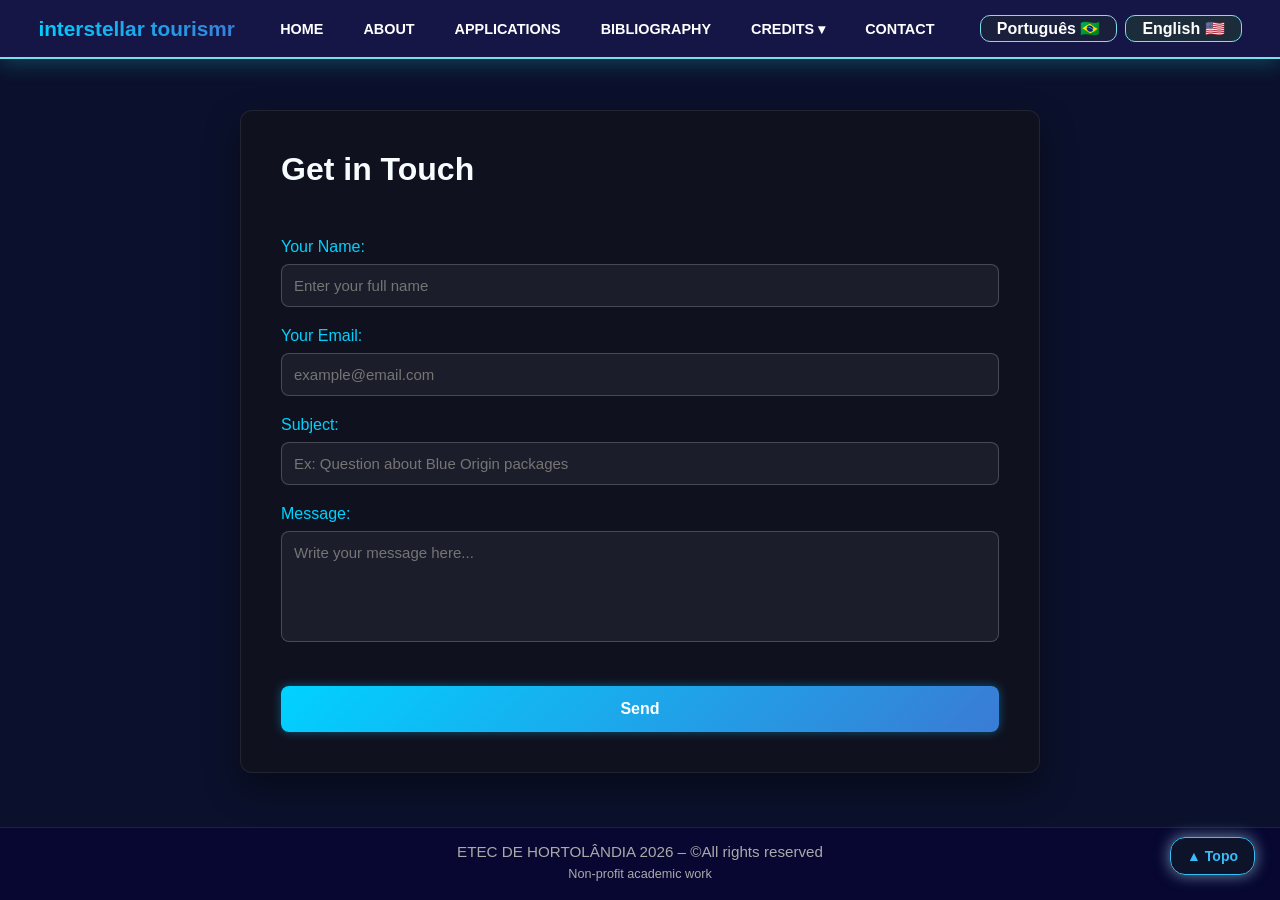
==== contatoeng.html @ 0a09ecd4 "Update contatoeng.html" ====
<!DOCTYPE html>
<html lang="en">
<head>
  <meta charset="UTF-8">
  <meta name="viewport" content="width=device-width, initial-scale=1.0">
  <title>Interstellar Tourism - Contact</title>
  <link rel="icon" href="img/astronautasemfundo.png" type="image/png">
  <link rel="stylesheet" href="style.css">
</head>
<body id="inicio">

  <header>
        <div class="logo">interstellar tourismr</div>
        
        <nav>
          <ul>
                <li><a href="indexeng.html">HOME</a></li>
                <li><a href="sobreeng.html">ABOUT</a></li>
                <li><a href="aplicacoeseng.html">APPLICATIONS</a></li>
                <li><a href="bibliografiaeng.html">BIBLIOGRAPHY</a></li>

                <li class="dropdown">
                    <a href="#" class="active">CREDITS ▾</a>
                    <ul class="dropdown-menu">
                        <li><a href="orientaoreseng.html">Advisors</a></li>
                        <li><a href="desenvolvedoreseng.html">Developers</a></li>
                    </ul>
                </li>

                <li><a href="contatoeng.html">CONTACT</a></li>
            </ul>
        </nav>
        <div class="lang-container">
            <a href="desenvolvedores.html" class="btn-idioma">Português 🇧🇷</a>
            <a href="desenvolvedoreseng.html" class="btn-idioma2">English 🇺🇸</a>
        </div>
    </header>
  <main>
    <section class="content-section card-style">
      <h2>Get in Touch</h2>
      <form id="formContato" style="margin-top: 25px;">
        
        <div style="margin-bottom: 20px;">
          <label for="nome" style="display: block; margin-bottom: 8px; font-weight: 500; color: #00d2ff;">Your Name:</label>
          <input type="text" id="nome" name="nome" required placeholder="Enter your full name" style="width: 100%; padding: 12px; border-radius: 8px; border: 1px solid rgba(255,255,255,0.2); background: rgba(255,255,255,0.05); color: #fff; font-size: 15px;">
        </div>

        <div style="margin-bottom: 20px;">
          <label for="email" style="display: block; margin-bottom: 8px; font-weight: 500; color: #00d2ff;">Your Email:</label>
          <input type="email" id="email" name="email" required placeholder="example@email.com" style="width: 100%; padding: 12px; border-radius: 8px; border: 1px solid rgba(255,255,255,0.2); background: rgba(255,255,255,0.05); color: #fff; font-size: 15px;">
        </div>

        <div style="margin-bottom: 20px;">
          <label for="assunto" style="display: block; margin-bottom: 8px; font-weight: 500; color: #00d2ff;">Subject:</label>
          <input type="text" id="assunto" name="assunto" required placeholder="Ex: Question about Blue Origin packages" style="width: 100%; padding: 12px; border-radius: 8px; border: 1px solid rgba(255,255,255,0.2); background: rgba(255,255,255,0.05); color: #fff; font-size: 15px;">
        </div>

        <div style="margin-bottom: 25px;">
          <label for="mensagem" style="display: block; margin-bottom: 8px; font-weight: 500; color: #00d2ff;">Message:</label>
          <textarea id="mensagem" name="mensagem" rows="5" required placeholder="Write your message here..." style="width: 100%; padding: 12px; border-radius: 8px; border: 1px solid rgba(255,255,255,0.2); background: rgba(255,255,255,0.05); color: #fff; font-size: 15px; resize: none;"></textarea>
        </div>

        <button type="submit" class="btn-oficial" style="cursor: pointer; width: 100%; padding: 14px; font-size: 16px; font-weight: bold; border: none; border-radius: 8px; background: linear-gradient(135deg, #00d2ff, #3a7bd5); color: white; transition: opacity 0.3s ease;">
          Send
        </button>

      </form>

      <div id="mensagemSucesso" style="display: none; margin-top: 20px; padding: 15px; background: rgba(0, 255, 128, 0.15); border: 1px solid #00ff80; color: #00ff80; border-radius: 8px; text-align: center; font-weight: 500;">
        Message sent successfully! Thank you for contacting us.
      </div>

    </section>
  </main>

  <footer>
    <p>ETEC DE HORTOLÂNDIA 2026 – ©All rights reserved</p>
    <p><small>Non-profit academic work</small></p>
  </footer>
    <a href="#inicio" id="btnTopo" class="btn-topo" title="Voltar ao início">▲ Topo</a>
  <script>
    document.getElementById('formContato').addEventListener('submit', function(event) {
      event.preventDefault();

      const aviso = document.getElementById('mensagemSucesso');
      aviso.style.display = 'block';

      this.reset();

      setTimeout(function() {
        aviso.style.display = 'none';
      }, 5000);
    });
  </script>

</body>
</html>
---- style.css ----
* {
  margin: 0;
  padding: 0;
  box-sizing: border-box;
  font-family: 'Segoe UI', Tahoma, Geneva, Verdana, sans-serif;
  scroll-behavior: smooth;
}

html {
  height: 100%;
  scroll-behavior: smooth;
}

body {
  margin: 0;
  padding: 0;
  min-height: 100%;
  display: flex;
  flex-direction: column;
  background: #0b112c;
  color: #f1f1f1;
  font-family: 'Segoe UI', Tahoma, Geneva, Verdana, sans-serif;
}

main {
  flex: 1; 
  padding-top: 70px;
}

header {
  background: rgba(26, 25, 80, 0.739);
  backdrop-filter: blur(10px);
  position: fixed;
  top: 0;
  width: 100%;
  display: flex;
  justify-content: space-between;
  align-items: center;
  padding: 15px 3%;
  box-shadow: 0 5px 20px rgba(34, 208, 214, 0.25);
  z-index: 1000;
  border-bottom: 2.5px solid #7adeeb;
}

.logo {
  font-size: 1.3rem;
  font-weight: bold;
  background: linear-gradient(45deg, #00d2ff, #3a7bd5);
  background-clip: text;
  -webkit-background-clip: text;
  -webkit-text-fill-color: transparent;
  white-space: nowrap;
}
header nav {
  flex: 3;
  display: flex;
  justify-content: center; 
}

nav ul {
  display: flex;
  list-style: none;
  gap: 12px;
}

nav a {
  color: #fff;
  text-decoration: none;
  font-weight: 600;
  font-size: 0.9rem;
  padding: 8px 14px;
  border-radius: 10px;
  transition: all 0.3s ease;
}

nav a:hover {
  background: #1d1b98;
  box-shadow: 0 0 15px #9e9ac4;
}

nav ul li.dropdown {
  position: relative;
}

nav ul li.dropdown .dropdown-menu {
  display: none;
  position: absolute;
  top: 100%;
  left: 50%;
  transform: translateX(-50%);
  background-color: rgba(10, 10, 20, 0.95);
  backdrop-filter: blur(8px);
  list-style: none;
  padding: 8px 0;
  min-width: 180px;
  box-shadow: 0px 10px 25px rgba(0, 0, 0, 0.5);
  border-radius: 8px;
  border: 1px solid rgba(255, 255, 255, 0.1);
  z-index: 1000;
}

nav ul li.dropdown .dropdown-menu li {
  display: block;
  width: 100%;
  margin: 0;
}

nav ul li.dropdown .dropdown-menu li a {
  padding: 10px 18px;
  display: block;
  color: #ffffff;
  text-decoration: none;
  font-size: 14px;
  font-weight: 500;
  text-align: left;
  transition: all 0.3s ease;
  white-space: nowrap;
}

nav ul li.dropdown .dropdown-menu li a:hover {
  background: linear-gradient(135deg, #00d2ff, #3a7bd5);
  color: #ffffff;
  padding-left: 22px; 
}

nav ul li.dropdown:hover .dropdown-menu {
  display: block;
  animation: fadeInDropdown 0.3s ease forwards;
}

@keyframes fadeInDropdown {
  from {
    opacity: 0;
    transform: translateX(-50%) translateY(10px);
  }
  to {
    opacity: 1;
    transform: translateX(-50%) translateY(0);
  }
}

.lang-container {
  display: flex;
  gap: 8px;
  align-items: center;
}

.btn-idioma {
  display: inline-block;
  background-color: rgba(31, 41, 55, 0.603);
  color: #ffffff;
  border: 1px solid #7adeeb;
  padding: 0.20rem 1rem;
  border-radius: 10px;
  text-decoration: none;
  font-size: 1rem;
  font-weight: 600;
  cursor: pointer;
  transition: all 0.3s ease;
}

.btn-idioma:hover {
  background-color: #5cc445;
  box-shadow: 0 0 10px #7adeeb;
  transform: translateY(-2px);
}

.btn-idioma2 {
  display: inline-block;
  background-color: rgba(31, 50, 55, 0.8);
  color: #ffffff;
  border: 1px solid #7adeeb;
  padding: 0.20rem 1rem;
  border-radius: 10px;
  text-decoration: none;
  font-size: 1rem;
  font-weight: 600;
  cursor: pointer;
  transition: all 0.3s ease;
}

.btn-idioma2:hover {
  background-color: #4745c4;
  box-shadow: 0 0 10px #7adeeb;
  transform: translateY(-2px);
}

.btn-saibamais {
  display: inline-block;
  background-color: rgba(79, 98, 124, 0.63);
  color: #ffffff;
  border: 1px solid #7adeeb;
  padding: 6px 10px;
  margin-top: 10px;
  border-radius: 10px;
  text-decoration: none;
  font-weight: 600;
  cursor: pointer;
  transition: all 0.3s ease;
}

.btn-saibamais:hover {
  background-color: #4745c4;
  box-shadow: 0 0 10px #7adeeb;
  transform: translateY(-2px);
}

.btn-link {
  display: inline-block;
  background-color: rgba(63, 14, 131, 0.63);
  color: #ffffff;
  border: 1px solid #4a8e976a;
  padding: 6px 10px;
  margin-top: 10px;
  border-radius: 10px;
  text-decoration: none;
  font-weight: 600;
  cursor: pointer;
  transition: all 0.3s ease;
}

.btn-link:hover {
  background-color: #4745c4;
  box-shadow: 0 0 10px #7adeeb;
  transform: translateY(-2px);
}

.btn {
  padding: 12px 25px;
  background: linear-gradient(45deg, #3328ca, #00eeff);
  color: #fff;
  border: none;
  border-radius: 20px;
  font-weight: bold;
  cursor: pointer;
  align-self: flex-start;
  transition: 0.3s;
}

.btn:hover {
  box-shadow: 0 0 15px #b0b6cf;
  transform: scale(1.02);
}

.btn-info {
  background: linear-gradient(135deg, #00c3fe, #1e0bc9);
  color: #ffffff;
  border: none;
  padding: 10px 18px;
  border-radius: 6px;
  cursor: pointer;
  font-weight: bold;
  transition: opacity 0.3s ease;
  align-self: center;
}

.btn-info:hover {
  opacity: 0.85;
}

.btn-oficial {
  display: inline-block;
  margin-top: 15px;
  padding: 10px 20px;
  background: linear-gradient(135deg, #00c3fe, #1e0bc9);
  color: #ffffff;
  text-decoration: none;
  border-radius: 8px;
  font-weight: bold;
  text-align: center;
  transition: all 0.3s ease;
  box-shadow: 0 0 10px rgba(0, 195, 254, 0.4);
}

.btn-oficial:hover {
  background: linear-gradient(135deg, #1e0bc9, #00c3fe);
  transform: translateY(-2px);
  box-shadow: 0 0 15px rgba(0, 195, 254, 0.8);
  color: #ffffff; 
}

.btn-topo {
  position: fixed;
  bottom: 25px;
  right: 25px;
  z-index: 999;
  background: rgba(15, 23, 42, 0.85);
  color: #38bdf8;
  border: 1px solid #38bdf8;
  padding: 10px 16px;
  border-radius: 15px;
  text-decoration: none;
  font-weight: bold;
  font-size: 14px;
  box-shadow: 0 0 15px rgba(158, 202, 220, 0.689);
  transition: all 0.3s ease;
  display: flex;
  align-items: center;
  gap: 6px;
}

.btn-topo:hover {
  background: #38bdf8;
  color: #0f172a;
  box-shadow: 0 0 25px rgba(56, 189, 248, 0.7);
  transform: translateY(-3px);
}

.carousel-container {
  position: relative;
  max-width: 100%;
  height: 435px;
  overflow: hidden;
  box-shadow: 0 10px 30px rgba(0,0,0,0.5);
}

.carousel-slide {
  display: none;
  height: 100%;
}

.carousel-slide img {
  width: 100%;
  height: 435px;
  object-fit: cover;
}

.carousel-caption {
  position: absolute;
  bottom: 30px;
  left: 5%;
  background: rgba(13, 2, 33, 0.85);
  padding: 15px 25px;
  border-radius: 10px;
  border-left: 5px solid #414df1;
}

.carousel-caption h2 {
  color: #a9a63b;
  font-size: 1.8rem;
}

.prev, .next {
  cursor: pointer;
  position: absolute;
  top: 50%;
  transform: translateY(-50%);
  padding: 14px;
  color: white;
  font-weight: bold;
  font-size: 18px;
  border: none;
  background: rgba(0, 0, 0, 0.5);
  border-radius: 50%;
  user-select: none;
  transition: 0.3s;
}

.next { right: 15px; }
.prev { left: 15px; }

.prev:hover, .next:hover {
  background: #ffee00;
}

.fade {
  animation: fadeEffect 1.5s;
}

@keyframes fadeEffect {
  from { opacity: 0.4; }
  to { opacity: 1; }
}

.home-intro {
  text-align: center;
  max-width: 900px;
  margin: 30px auto 10px;
  padding: 0 20px;
}

.home-intro h2 {
  color: #62c2e8;
  text-decoration-color: #ffffff;
  margin-bottom: 10px;
}

.home-cards {
  display: flex;
  justify-content: center;
  gap: 20px;
  padding: 30px 5%;
  flex-wrap: wrap;
}

h3 {
  color: #fff700;
  margin-bottom: 10px; 
}

.card-item {
  background: rgba(255, 255, 255, 0.05);
  border: 1px solid rgba(24, 201, 207, 0.577);
  border-radius: 10px;
  padding: 20px;
  box-shadow: #144e85ed 0px 4px 15px;
  width: 280px;
  text-align: center;
  transition: transform 0.3s;
}

.card-item:hover {
  transform: translateY(-8px);
  border-color: #00ffea;
}

.card-icon {
  font-size: 2.5rem;
  display: block;
  margin-bottom: 8px;
}

.content-section {
  padding: 40px 8%;
  max-width: 1100px;
  margin: 40px auto;
  text-decoration: none;
}

.card-style {
  background: rgba(255, 255, 255, 0.04);
  border-radius: 12px;
  border: 1px solid rgba(255, 255, 255, 0.1);
}

.content-section.card-style {
  background: rgba(18, 18, 30, 0.85);
  border: 1px solid rgba(255, 255, 255, 0.08);
  border-radius: 12px;
  padding: 40px;
  max-width: 800px;
  margin: 40px auto;
  box-shadow: 0 15px 35px rgba(0, 0, 0, 0.4);
  color: #e0e0e0;
}

.content-section h2 {
  font-size: 2rem;
  color: #ffffff;
  display: inline-block;
  margin-bottom: 20px;
  padding-left: 145px;
}

.content-section.card-style h2 {
  font-size: 2rem;
  color: #f6fdff;
  margin-bottom: 25px;
  padding-right: 160px;
  padding-left: 0;
}

.content-section h3 {
  font-size: 1.25rem;
  color: #ffffff;
  margin-bottom: 15px;
}

.content-section ul, .content-section p {
  line-height: 1.7;
  color: #ebecd4;
}

.content-section ul {
  margin-left: 20px;
}

.apps-grid {
  display: grid;
  grid-template-columns: repeat(auto-fit, minmax(450px, 1fr));
  gap: 20px;
  margin-top: 20px;
}

.app-card {
  background: rgba(13, 2, 33, 0.6);
  padding: 20px;
  padding-right: 100px;
  border-radius: 10px;
  border-left: 4px solid #0099ff;
}

.app-card3 {
  background: rgba(13, 2, 33, 0.6);
  padding: 20px;
  border-radius: 10px;
  border-left: 4px solid #0099ff;
}

.app-card h4 {
  color: #ffffff;
  margin-bottom: 8px;
}

.credits-container {
  display: flex;
  gap: 30px;
  flex-wrap: wrap;
  margin-top: 15px;
}

.creditos-card {
  background: rgba(255, 255, 255, 0.03);
  border-left: 4px solid #00d2ff;
  padding: 15px 20px;
  margin-bottom: 15px;
  border-radius: 0 8px 8px 0;
  transition: transform 0.2s ease;
}

.creditos-card:hover {
  transform: translateX(5px);
  background: rgba(255, 255, 255, 0.06);
}

.contact-form {
  display: flex;
  flex-direction: column;
  gap: 15px;
  max-width: 550px;
  margin-top: 20px;
}

.form-group {
  display: flex;
  flex-direction: column;
  gap: 6px;
}

.form-group label {
  font-size: 0.95rem;
  color: #4facfe;
}

.contact-form input, 
.contact-form select, 
.contact-form textarea {
  padding: 12px;
  border-radius: 8px;
  border: 1px solid #4facfe;
  background: rgba(13, 2, 33, 0.8);
  color: #fff;
  font-size: 0.95rem;
  width: 100%;
}

.contact-form textarea {
  resize: none;
}

.contact-form input:focus, 
.contact-form select:focus, 
.contact-form textarea:focus {
  outline: none;
  border-color: #00fff2;
  box-shadow: 0 0 10px #1900ff;
}

.topic-grid {
  display: grid;
  grid-template-columns: repeat(auto-fit, minmax(280px, 1fr));
  gap: 20px;
  margin-top: 25px;
}

.topic-card, .topic-card3 {
  background: rgba(11, 27, 80, 0.744);
  border: 1px solid rgba(164, 147, 241, 0.835);
  box-shadow: #438590 0px 0px 6px;
  border-radius: 12px;
  padding: 20px;
  text-align: center;
  transition: transform 0.3s ease, border-color 0.3s ease;
  display: flex;
  flex-direction: column;
  justify-content: space-between;
}

.topic-card3 {
  grid-column: 1 / -1; 
  justify-self: center;
  max-width: 400px;
  width: 100%;
}

.topic-card:hover, .topic-card3:hover {
  transform: translateY(-5px);
  border-color: #1900fe;
}

.topic-card .card-icon, .topic-card3 .card-icon {
  font-size: 2.5rem;
  margin-bottom: 10px;
}

.topic-card h3, .topic-card3 h3 {
  font-size: 1.2rem;
  margin-bottom: 10px;
  color: #ffffff;
}

.topic-card p, .topic-card3 p {
  font-size: 0.95rem;
  color: #cccccc;
  margin-bottom: 15px;
}

.modal {
  display: none; 
  position: fixed; 
  z-index: 1000; 
  left: 0;
  top: 0;
  width: 100%; 
  height: 100%; 
  background-color: rgba(19, 2, 40, 0.863); 
  backdrop-filter: blur(5px);
}

.modal-content {
  background-color: #031130;
  border: 1px solid #0400fe;
  border-radius: 12px;
  margin: 10% auto; 
  padding: 25px;
  width: 85%;
  max-width: 600px;
  color: #ffffff;
  box-shadow: 0 0 20px rgba(57, 194, 248, 0.3);
  position: relative;
  animation: fadeIn 0.3s ease-in-out;
}

.close-modal {
  color: #aaa;
  float: right;
  font-size: 28px;
  font-weight: bold;
  cursor: pointer;
}

.close-modal:hover {
  color: #d4c3d3;
}

.modal-content h3 {
  color: #009dfe;
  margin-bottom: 15px;
  font-size: 1.3rem;
}

.modal-text {
  line-height: 1.6;
  font-size: 0.95rem;
  color: #e0e0e0;
}

@keyframes fadeIn {
  from { opacity: 0; transform: translateY(-20px); }
  to { opacity: 1; transform: translateY(0); }
}

.link-especial {
  color: #00fff7; 
  text-decoration: underline;
}

.link-especial:hover {
  color: #d900ff;
}

footer {
  text-align: center;
  padding: 15px 10px;
  background: #070731;
  color: #aaa;
  border-top: 1px solid rgba(255, 255, 255, 0.1);
  margin-top: auto; 
  width: 100%;
}

footer p {
  margin-bottom: 4px;
  font-size: 0.95rem;
}


@media screen and (max-width: 1024px) {
  header {
    padding-left: 20px;
    flex-direction: column;
    gap: 15px;
    position: relative;
  }

  main {
    padding-top: 20px;
  }

  header nav {
    width: 100%;
  }

  nav ul {
    flex-wrap: wrap;
    justify-content: center;
    gap: 8px;
  }

  .content-section h2, 
  .content-section.card-style h2 {
    padding-left: 0;
    padding-right: 0;
    font-size: 1.7rem;
    text-align: center;
    display: block;
  }

  .apps-grid {
    grid-template-columns: 1fr;
  }

  .app-card {
    padding-right: 20px;
  }
}

@media screen and (max-width: 768px) {
  header {
    padding: 15px;
  }

  .logo {
    font-size: 1.2rem;
    text-align: center;
  }

  nav ul {
    gap: 6px;
  }

  nav a {
    font-size: 0.85rem;
    padding: 6px 10px;
  }

  .carousel-container, 
  .carousel-slide img {
    height: 280px;
  }

  .carousel-caption {
    bottom: 15px;
    left: 3%;
    padding: 10px 15px;
  }

  .carousel-caption h2 {
    font-size: 1.2rem;
  }

  .content-section {
    padding: 20px 4%;
    margin: 20px auto;
  }

  .content-section.card-style {
    padding: 20px 15px;
    margin: 20px 10px;
  }

  .home-cards {
    padding: 15px 2%;
    gap: 15px;
  }

  .card-item {
    width: 100%;
    max-width: 320px;
  }

  .topic-grid {
    grid-template-columns: 1fr;
  }

  .contact-form {
    max-width: 100%;
  }

  .modal-content {
    width: 92%;
    margin: 20% auto;
    padding: 15px;
  }

  .btn-topo {
    bottom: 15px;
    right: 15px;
    padding: 8px 12px;
    font-size: 12px;
  }
}

@media screen and (max-width: 480px) {
  nav ul {
    flex-direction: column;
    align-items: center;
    width: 100%;
  }

  nav ul li {
    width: 100%;
    text-align: center;
  }

  nav a {
    display: block;
    width: 100%;
  }

  .carousel-container, 
  .carousel-slide img {
    height: 200px;
  }

  .prev, .next {
    padding: 8px;
    font-size: 14px;
  }
}
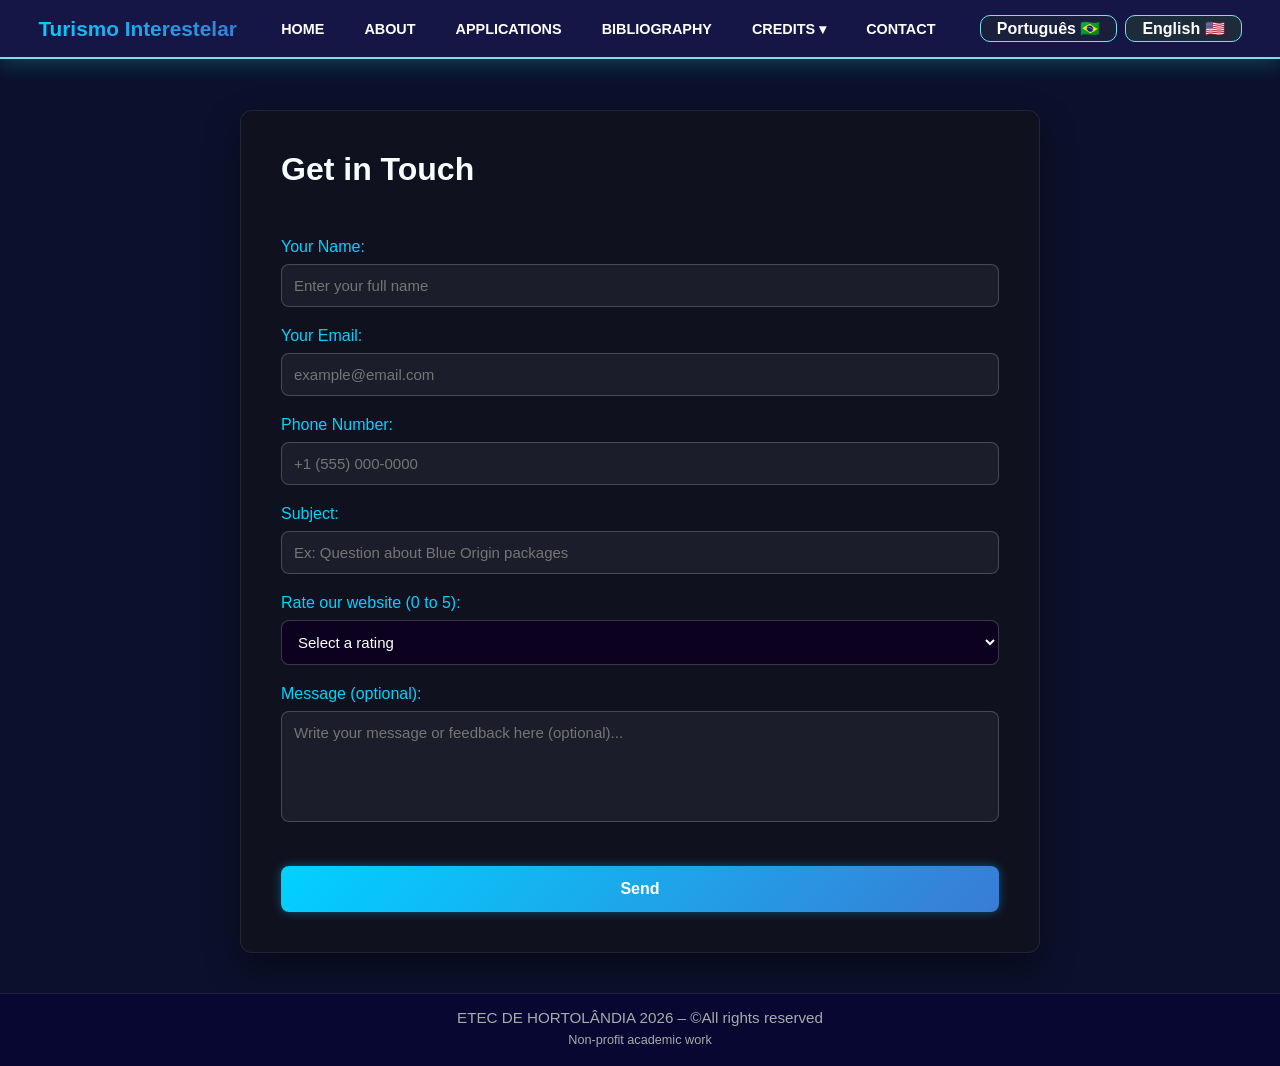
==== commit 72dc5d84: "Update contatoeng.html" ====
--- a/contatoeng.html
+++ b/contatoeng.html
@@ -7,34 +7,35 @@
   <link rel="icon" href="img/astronautasemfundo.png" type="image/png">
   <link rel="stylesheet" href="style.css">
 </head>
-<body id="inicio">
+<body>
 
   <header>
-        <div class="logo">interstellar tourismr</div>
+    <div class="logo">Turismo Interestelar</div>
+    
+    <nav>
+      <ul>
+        <li><a href="indexeng.html">HOME</a></li>
+        <li><a href="sobreeng.html">ABOUT</a></li>
+        <li><a href="aplicacoeseng.html">APPLICATIONS</a></li>
+        <li><a href="bibliografiaeng.html">BIBLIOGRAPHY</a></li>
         
-        <nav>
-          <ul>
-                <li><a href="indexeng.html">HOME</a></li>
-                <li><a href="sobreeng.html">ABOUT</a></li>
-                <li><a href="aplicacoeseng.html">APPLICATIONS</a></li>
-                <li><a href="bibliografiaeng.html">BIBLIOGRAPHY</a></li>
+        <li class="dropdown">
+          <a href="#">CREDITS ▾</a>
+          <ul class="dropdown-menu">
+            <li><a href="orientaoreseng.html">Advisors</a></li>
+            <li><a href="desenvolvedoreseng.html">Developers</a></li>
+          </ul>
+        </li>
 
-                <li class="dropdown">
-                    <a href="#" class="active">CREDITS ▾</a>
-                    <ul class="dropdown-menu">
-                        <li><a href="orientaoreseng.html">Advisors</a></li>
-                        <li><a href="desenvolvedoreseng.html">Developers</a></li>
-                    </ul>
-                </li>
+        <li><a href="contatoeng.html" class="active">CONTACT</a></li>
+      </ul>
+    </nav>
+    <div class="lang-container">
+      <a href="contato.html" class="btn-idioma">Português 🇧🇷</a>
+      <a href="contatoeng.html" class="btn-idioma2">English 🇺🇸</a>
+    </div>  
+  </header>
 
-                <li><a href="contatoeng.html">CONTACT</a></li>
-            </ul>
-        </nav>
-        <div class="lang-container">
-            <a href="desenvolvedores.html" class="btn-idioma">Português 🇧🇷</a>
-            <a href="desenvolvedoreseng.html" class="btn-idioma2">English 🇺🇸</a>
-        </div>
-    </header>
   <main>
     <section class="content-section card-style">
       <h2>Get in Touch</h2>
@@ -51,13 +52,31 @@
         </div>
 
         <div style="margin-bottom: 20px;">
+          <label for="telefone" style="display: block; margin-bottom: 8px; font-weight: 500; color: #00d2ff;">Phone Number:</label>
+          <input type="tel" id="telefone" name="telefone" placeholder="+1 (555) 000-0000" style="width: 100%; padding: 12px; border-radius: 8px; border: 1px solid rgba(255,255,255,0.2); background: rgba(255,255,255,0.05); color: #fff; font-size: 15px;">
+        </div>
+
+        <div style="margin-bottom: 20px;">
           <label for="assunto" style="display: block; margin-bottom: 8px; font-weight: 500; color: #00d2ff;">Subject:</label>
           <input type="text" id="assunto" name="assunto" required placeholder="Ex: Question about Blue Origin packages" style="width: 100%; padding: 12px; border-radius: 8px; border: 1px solid rgba(255,255,255,0.2); background: rgba(255,255,255,0.05); color: #fff; font-size: 15px;">
         </div>
 
+        <div style="margin-bottom: 20px;">
+          <label for="avaliacao" style="display: block; margin-bottom: 8px; font-weight: 500; color: #00d2ff;">Rate our website (0 to 5):</label>
+          <select id="avaliacao" name="avaliacao" required style="width: 100%; padding: 12px; border-radius: 8px; border: 1px solid rgba(255,255,255,0.2); background: rgba(13, 2, 33, 0.9); color: #fff; font-size: 15px;">
+            <option value="" disabled selected>Select a rating</option>
+            <option value="0">0 - Very dissatisfied</option>
+            <option value="1">1 - Dissatisfied</option>
+            <option value="2">2 - Neutral</option>
+            <option value="3">3 - Satisfied</option>
+            <option value="4">4 - Very satisfied</option>
+            <option value="5">5 - Excellent</option>
+          </select>
+        </div>
+
         <div style="margin-bottom: 25px;">
-          <label for="mensagem" style="display: block; margin-bottom: 8px; font-weight: 500; color: #00d2ff;">Message:</label>
-          <textarea id="mensagem" name="mensagem" rows="5" required placeholder="Write your message here..." style="width: 100%; padding: 12px; border-radius: 8px; border: 1px solid rgba(255,255,255,0.2); background: rgba(255,255,255,0.05); color: #fff; font-size: 15px; resize: none;"></textarea>
+          <label for="mensagem" style="display: block; margin-bottom: 8px; font-weight: 500; color: #00d2ff;">Message (optional):</label>
+          <textarea id="mensagem" name="mensagem" rows="5" placeholder="Write your message or feedback here (optional)..." style="width: 100%; padding: 12px; border-radius: 8px; border: 1px solid rgba(255,255,255,0.2); background: rgba(255,255,255,0.05); color: #fff; font-size: 15px; resize: none;"></textarea>
         </div>
 
         <button type="submit" class="btn-oficial" style="cursor: pointer; width: 100%; padding: 14px; font-size: 16px; font-weight: bold; border: none; border-radius: 8px; background: linear-gradient(135deg, #00d2ff, #3a7bd5); color: white; transition: opacity 0.3s ease;">
@@ -77,7 +96,7 @@
     <p>ETEC DE HORTOLÂNDIA 2026 – ©All rights reserved</p>
     <p><small>Non-profit academic work</small></p>
   </footer>
-    <a href="#inicio" id="btnTopo" class="btn-topo" title="Voltar ao início">▲ Topo</a>
+
   <script>
     document.getElementById('formContato').addEventListener('submit', function(event) {
       event.preventDefault();
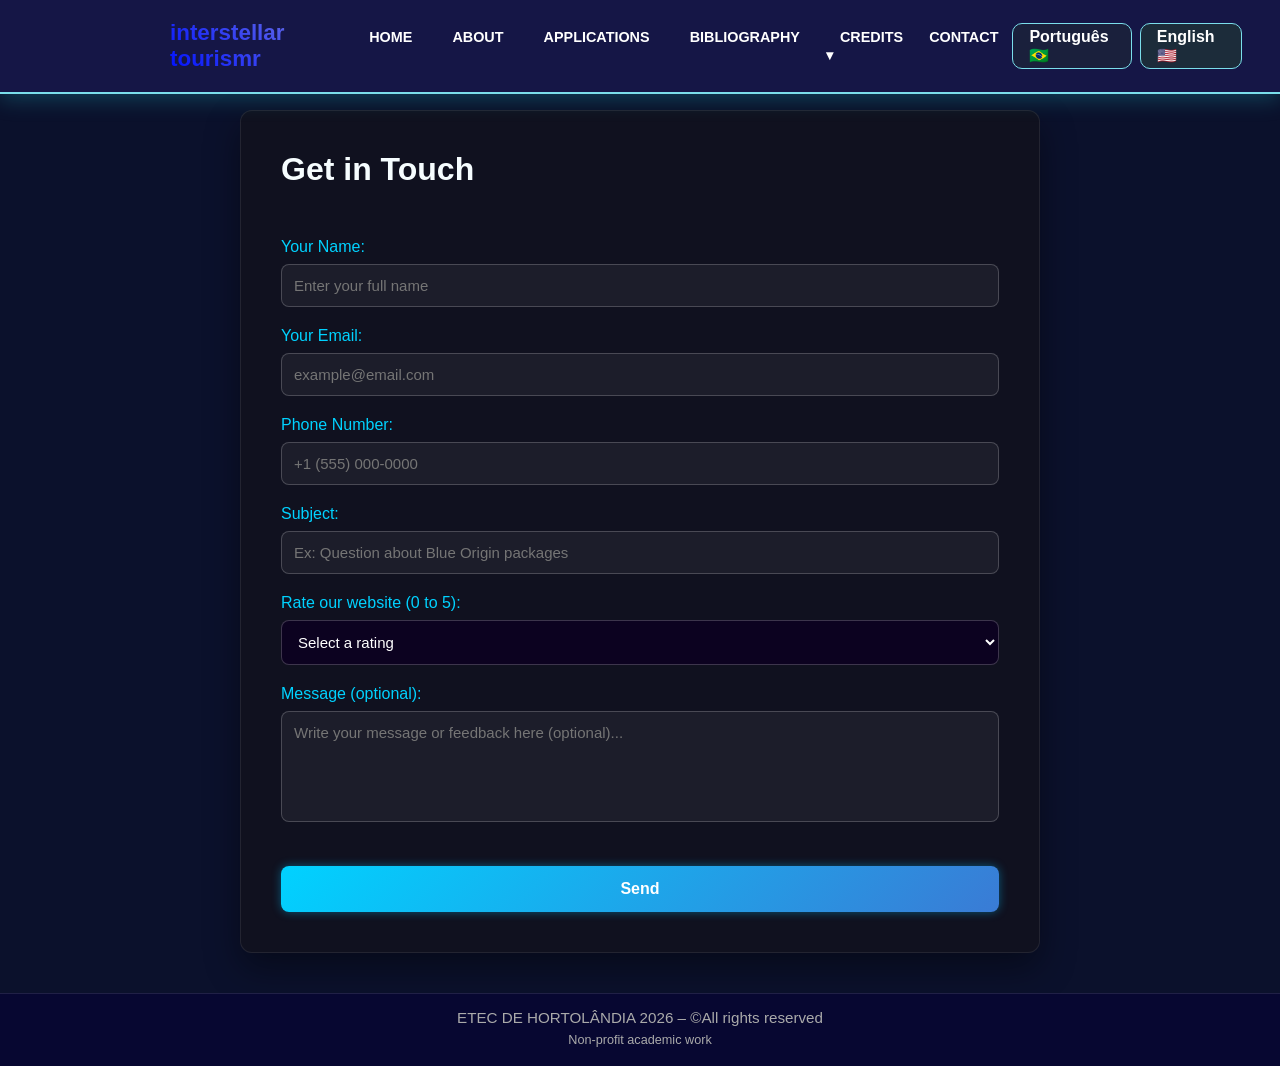
==== commit 10499149: "Merge branch 'main' into patch-12" ====
--- a/contatoeng.html
+++ b/contatoeng.html
@@ -10,32 +10,31 @@
 <body>
 
   <header>
-    <div class="logo">Turismo Interestelar</div>
-    
-    <nav>
-      <ul>
-        <li><a href="indexeng.html">HOME</a></li>
-        <li><a href="sobreeng.html">ABOUT</a></li>
-        <li><a href="aplicacoeseng.html">APPLICATIONS</a></li>
-        <li><a href="bibliografiaeng.html">BIBLIOGRAPHY</a></li>
+        <div class="logo">interstellar tourismr</div>
         
-        <li class="dropdown">
-          <a href="#">CREDITS ▾</a>
-          <ul class="dropdown-menu">
-            <li><a href="orientaoreseng.html">Advisors</a></li>
-            <li><a href="desenvolvedoreseng.html">Developers</a></li>
-          </ul>
-        </li>
+        <nav>
+          <ul>
+                <li><a href="indexeng.html">HOME</a></li>
+                <li><a href="sobreeng.html">ABOUT</a></li>
+                <li><a href="aplicacoeseng.html">APPLICATIONS</a></li>
+                <li><a href="bibliografiaeng.html">BIBLIOGRAPHY</a></li>
 
-        <li><a href="contatoeng.html" class="active">CONTACT</a></li>
-      </ul>
-    </nav>
-    <div class="lang-container">
-      <a href="contato.html" class="btn-idioma">Português 🇧🇷</a>
-      <a href="contatoeng.html" class="btn-idioma2">English 🇺🇸</a>
-    </div>  
-  </header>
+                <li class="dropdown">
+                    <a href="#" class="active">CREDITS ▾</a>
+                    <ul class="dropdown-menu">
+                        <li><a href="orientaoreseng.html">Advisors</a></li>
+                        <li><a href="desenvolvedoreseng.html">Developers</a></li>
+                    </ul>
+                </li>
 
+                <li><a href="contatoeng.html">CONTACT</a></li>
+            </ul>
+        </nav>
+        <div class="lang-container">
+            <a href="desenvolvedores.html" class="btn-idioma">Português 🇧🇷</a>
+            <a href="desenvolvedoreseng.html" class="btn-idioma2">English 🇺🇸</a>
+        </div>
+    </header>
   <main>
     <section class="content-section card-style">
       <h2>Get in Touch</h2>
--- a/style.css
+++ b/style.css
@@ -36,21 +36,21 @@
   display: flex;
   justify-content: space-between;
   align-items: center;
-  padding: 15px 3%;
+  padding: 20px 3%;
+  padding-left: 170px;
   box-shadow: 0 5px 20px rgba(34, 208, 214, 0.25);
   z-index: 1000;
   border-bottom: 2.5px solid #7adeeb;
 }
 
 .logo {
-  font-size: 1.3rem;
+  font-size: 1.4rem;
   font-weight: bold;
-  background: linear-gradient(45deg, #00d2ff, #3a7bd5);
+  background: linear-gradient(45deg, #0011fe, #8287df);
   background-clip: text;
-  -webkit-background-clip: text;
   -webkit-text-fill-color: transparent;
-  white-space: nowrap;
-}
+}
+
 header nav {
   flex: 3;
   display: flex;
